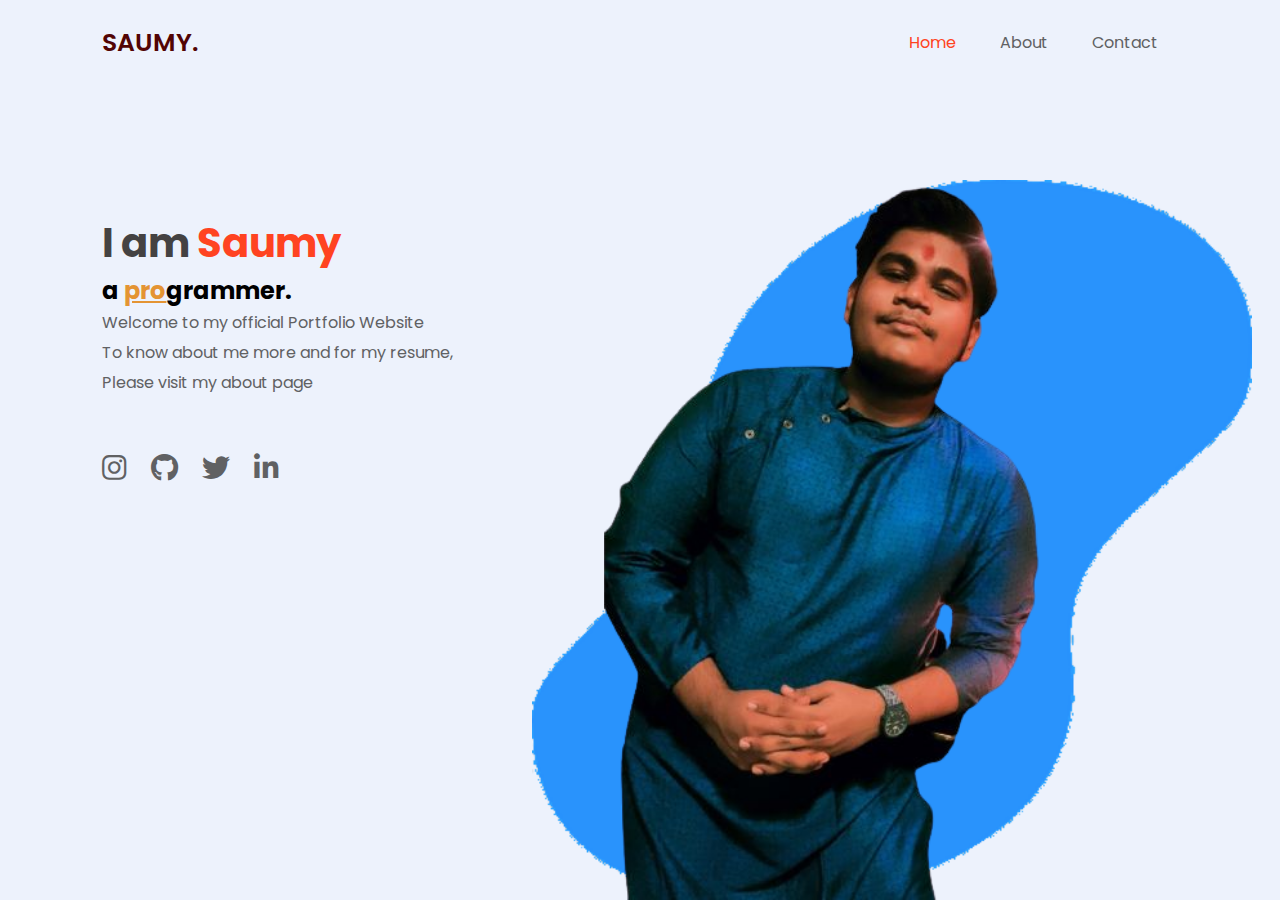
==== index.html @ 849710b5 "Add files via upload" ====
<!DOCTYPE html>
<html lang="en">
<head>
    
    <title>SAUMY</title>
    <link rel="stylesheet" href="style4.css">
    <link rel="icon" href="clean-code.png">
    <link rel="stylesheet" href="https://pro.fontawesome.com/releases/v5.10.0/css/all.css">
</head>
<body>

    <div class="hero">
        <nav>
            <a href="#" class="logo1">SAUMY.</a>
            <ul>
                <li><a href="#" class="active">Home</a></li>
                <li><a href="about.html">About</a></li>
                <li><a href="mailto:saumygami123@gmail.com">Contact</a></li>
               
            </ul>
        
        </nav>
        <div class="info">
            <h1>I am <span>Saumy</span></h1>
            <h2>a <span class="pro">pro</span>grammer.</h2>
            <p>Welcome to my official Portfolio Website </p>
            <p>To know about me more and for my resume,<br>Please visit my about page</p>
            
        </div>
        <div class="img-box">
            <img src = "image_processing20210118-3139-v4u913-removebg-preview.png"class ="back-img">
            <img src="e59fae20-7abe-4bb4-bf4e-e74c486a116c-removebg-preview.png" class="man-img">
        </div>
        <div class="social">
            <a href="https://www.instagram.com/saumygami/"><i class="fab fa-instagram"></i></a>
            <a href="https://github.com/i-saumy"><i class="fab fa-github"></i></a>
            <a href="https://twitter.com/SaumyGami"><i class="fab fa-twitter"></i></a>
            <a href="https://www.linkedin.com/in/saumy-76b37b256/"><i class="fab fa-linkedin-in"></i></a>
        </div>
    </div>

</body>
</html>
---- style4.css ----
@import url('https://fonts.googleapis.com/css2?family=Poppins:wght@400;500;600;700&display=swap');

*{
    margin: 0;
    padding: 0;
    box-sizing: border-box;  
    background-color:#edf2fc;  
  
}
.hero{
    width: 100%;
    height: 100vh;
    background: #edf2fc;
    font-family: 'Poppins', sans-serif;
    position: relative;
    
}
nav{
    width: 84%;
    margin: auto;
    padding: 20px 0;
    display: flex;
    align-items: center;
    justify-content: space-between;
}

nav ul li{
    display: inline-block;
    list-style: none;
    margin: 10px 20px;
}
nav ul li a{
    text-decoration: none;
    color: #606163;
}
nav ul li a:hover, a.active{
    color: #ff4321;
}
.btn{
    background: #ff4321;
    border-radius: 5px;
    padding: 10px 18px;
    text-decoration: none;
    color: #fff;
    display: inline-block;
    border: 1px solid transparent;
    transition: all 0.4s ease;
}
.btn:hover{
    background: transparent;
    color: #ff4321;
    border: 1px solid #ff4321;
}
.info{
    background-color:#edf2fc;
    margin-left: 8%;
    margin-top: 10%;
}
.info h1{
    font-size: 40px;
    color: #444242;
}
.info h1 span{
   color: #ff4321;
}
.info p{
    color: #606163;
    line-height: 30px;
   font-size: 16px;
   
}
.img-box{
    width: 45%;
    height: 80%;
    position: absolute;
    bottom: 0;
    right: 100px;
    background-color:#edf2fc;
}
.img-box img{
    height: 100%;
    position: absolute;
    left: 50%;
    bottom: 0;
    transform: translateX(-50%);
    transition: bottom 1s, left 1s;
    background-color: transparent;
}
.img-box:hover .back-img{
    bottom: 40px;
}
.img-box:hover .man-img{
    left: 54%;
}
.social{
    
    margin-left: 8%;
    margin-top: 50px;
}
.social a{
    font-size: 28px;
    color: #606163;
    margin-right: 20px;
}
.social a:hover{
    color: #ff4321;
}
.logo1{
    font-size: 25px;
    color: rgb(82, 4, 4);
    text-decoration: none;
    font-weight: 600;

}
.pro{
    color:rgb(228, 148, 51);
    text-decoration:underline;

}
.pro:hover{
    color: rgb(162, 255, 0);
}
.edd{
    margin: auto;
  }
  .code-img{
    width: 11%;
    float:left;
    margin-right:30px;
  
}
.food-img{
    width: 15%;
    float:left;
}
.code-skill-description
{
    font-size: large;
    margin:auto;
}
.code-img1{
    width: 15%;
    float:left;
    margin:auto;
  
}
.logo{
    margin: 10px 20px 10px 20px;
    width:5%;
    margin-left: auto;
    background-color:#edf2fc;
  }
  .copyright{
    color:#606163;
    margin-left: 90px;
    font-size:0.8rem;
    font-family: 'Montserrat', sans-serif;    
    padding:20px 5px;
    background-color:#edf2fc;
}
.get
{
    margin-left: 670px;
    font-family: 'Montserrat', sans-serif;
    font-size:3rem;
    color:#606163;
    font-weight: normal;
    padding-bottom:10px;
    background-color:#edf2fc;
}
.social1
{
    background-color:#edf2fc;
    margin-left: 45%;
    margin-top: 50px;
}
.hey
{
    background-color:#edf2fc;
}
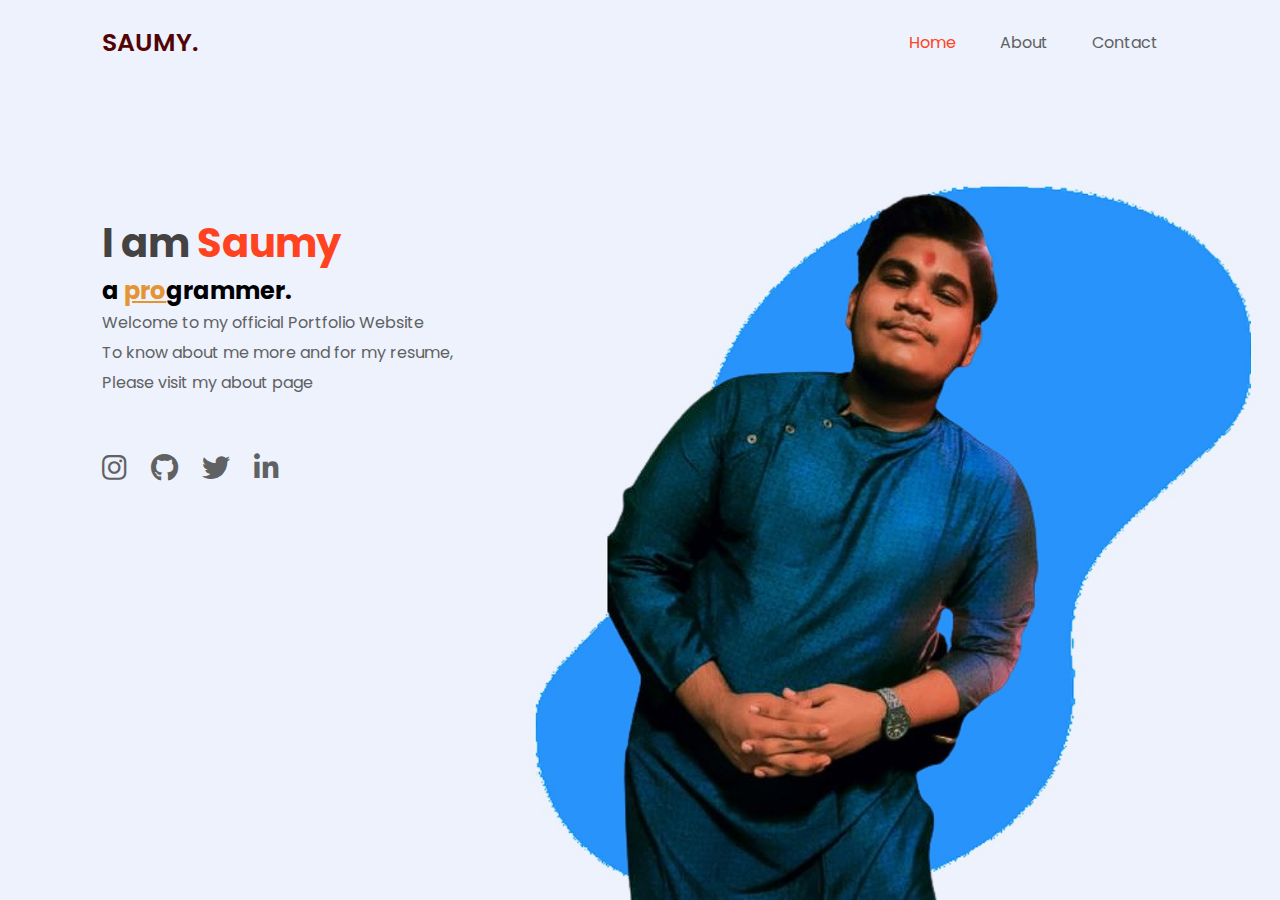
==== commit cb257be4: "Add files via upload" ====
--- a/index.html
+++ b/index.html
@@ -1,7 +1,7 @@
 <!DOCTYPE html>
 <html lang="en">
 <head>
-    
+    <meta name="viewport" content="width=device-width, initial-scale=1.0">
     <title>SAUMY</title>
     <link rel="stylesheet" href="style4.css">
     <link rel="icon" href="clean-code.png">
@@ -30,6 +30,7 @@
         <div class="img-box">
             <img src = "image_processing20210118-3139-v4u913-removebg-preview.png"class ="back-img">
             <img src="e59fae20-7abe-4bb4-bf4e-e74c486a116c-removebg-preview.png" class="man-img">
+            <img src="b66291dd-24c2-4e8f-9cf4-0199f3971f0a.jpg" class="mobile-img" alt="Mobile Image">
         </div>
         <div class="social">
             <a href="https://www.instagram.com/saumygami/"><i class="fab fa-instagram"></i></a>
--- a/style4.css
+++ b/style4.css
@@ -177,4 +177,101 @@
 .hey
 {
     background-color:#edf2fc;
-}+}
+
+@media screen and (max-width: 1024px) {
+    .img-box {
+      width: 40%;
+      right: 50px;
+    }
+    
+    .info {
+      margin-top: 5%;
+    }
+  }
+  
+  @media screen and (max-width: 768px) {
+  
+    .hero {
+      display: flex;
+      flex-direction: column;
+      align-items: center;
+      height: auto;
+      padding-bottom: 30px;
+    }
+  
+    nav {
+      width: 100%;
+      padding: 20px;
+    }
+  
+    .info {
+      order: 1;
+      text-align: center;
+      margin: 30px 0;
+      padding: 0 20px;
+    }
+
+    
+  
+    .social {
+      order: 2;
+      display: flex;
+      justify-content: center;
+      margin: 20px 0;
+      width: 100%;
+    }
+  
+    .social a {
+      font-size: 32px;
+      margin: 0 15px;
+    }
+  
+    .img-box {
+        order: 3;
+        width: 100%;
+        height: auto;
+        position: static;
+        margin-top: 20px;
+        text-align: center;
+      }
+  
+    .img-box img {
+      position: static;
+      transform: none;
+      max-width: 80%;
+      height: auto;
+      display: inline-block;
+    }
+  
+    .img-box .back-img,
+    .img-box .man-img {
+      display: none;
+    }
+
+    .mobile-img {
+        display: block;
+        max-width: 80%;
+        height: auto;
+        margin: 20px auto;
+      }
+
+    .back-img, .man-img {
+        display: none;
+    }
+  }
+
+  @media screen and (max-width: 480px) {
+    .info h1 {
+      font-size: 30px;
+    }
+    
+    .info p {
+      font-size: 14px;
+    }
+    
+    .social a {
+      font-size: 22px;
+      margin-right: 10px;
+    }
+  }
